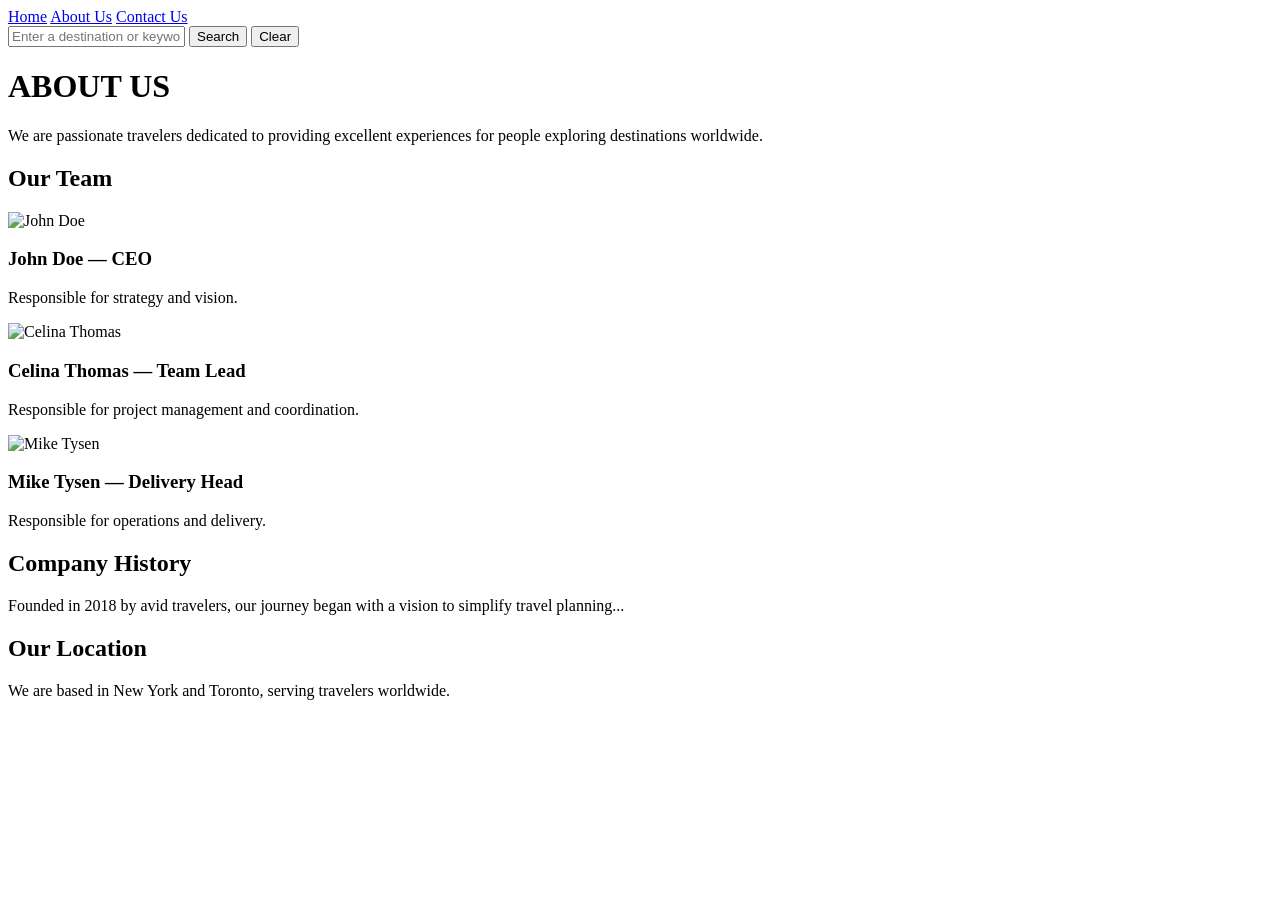
==== about.html @ 3fad2ee5 "Add files via upload" ====
<!DOCTYPE html>
<html lang="en">
<head>
  <meta charset="UTF-8">
  <title>About Us</title>
  <link rel="stylesheet" href="css/style.css">
</head>
<body>
  <nav>
  <a href="index.html" class="active">Home</a>
  <a href="about.html">About Us</a>
  <a href="contact.html">Contact Us</a>

  <div class="search-bar">
    <input type="text" placeholder="Enter a destination or keyword">
    <button onclick="searchDestination()">Search</button>
    <button onclick="clearSearch()">Clear</button>
  </div>
</nav>


  <header class="hero">
    <h1>ABOUT US</h1>
    <p>We are passionate travelers dedicated to providing excellent experiences for people exploring destinations worldwide.</p>
  </header>


  <section class="team">
    <h2>Our Team</h2>
    <div class="member">
      <img src="images/john.jpg" alt="John Doe">
      <h3>John Doe — CEO</h3>
      <p>Responsible for strategy and vision.</p>
    </div>
    <div class="member">
      <img src="images/celina.jpg" alt="Celina Thomas">
      <h3>Celina Thomas — Team Lead</h3>
      <p>Responsible for project management and coordination.</p>
    </div>
    <div class="member">
      <img src="images/mike.jpg" alt="Mike Tysen">
      <h3>Mike Tysen — Delivery Head</h3>
      <p>Responsible for operations and delivery.</p>
    </div>
  </section>

  <section class="history">
    <h2>Company History</h2>
    <p>Founded in 2018 by avid travelers, our journey began with a vision to simplify travel planning...</p>
  </section>

  <section class="location">
    <h2>Our Location</h2>
    <p>We are based in New York and Toronto, serving travelers worldwide.</p>
  </section>

  <script src="js/script.js"></script>
</body>
</html>
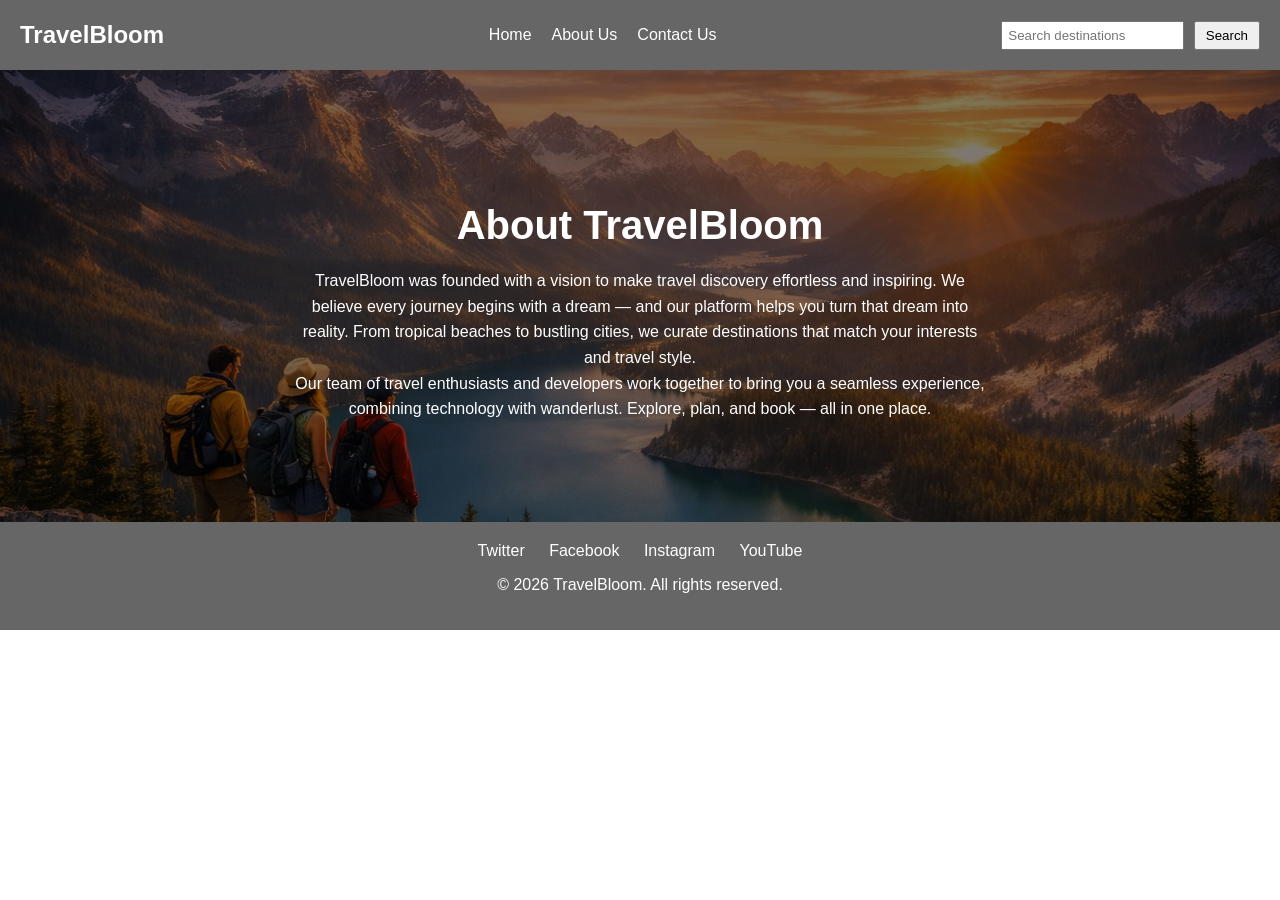
==== commit d687f04e: "Add files via upload" ====
--- a/about.html
+++ b/about.html
@@ -2,58 +2,50 @@
 <html lang="en">
 <head>
   <meta charset="UTF-8">
-  <title>About Us</title>
-  <link rel="stylesheet" href="css/style.css">
+  <meta name="viewport" content="width=device-width, initial-scale=1.0">
+  <title>About Us | TravelBloom</title>
+  <link rel="stylesheet" href="style.css">
 </head>
 <body>
-  <nav>
-  <a href="index.html" class="active">Home</a>
-  <a href="about.html">About Us</a>
-  <a href="contact.html">Contact Us</a>
-
-  <div class="search-bar">
-    <input type="text" placeholder="Enter a destination or keyword">
-    <button onclick="searchDestination()">Search</button>
-    <button onclick="clearSearch()">Clear</button>
-  </div>
-</nav>
-
-
-  <header class="hero">
-    <h1>ABOUT US</h1>
-    <p>We are passionate travelers dedicated to providing excellent experiences for people exploring destinations worldwide.</p>
+  <!-- Navigation Bar -->
+  <header>
+    <nav class="navbar">
+      <div class="logo">TravelBloom</div>
+      <ul class="nav-links">
+        <li><a href="index.html">Home</a></li>
+        <li><a href="about.html" class="active">About Us</a></li>
+        <li><a href="contact.html">Contact Us</a></li>
+      </ul>
+      <div class="search-bar">
+        <input type="text" placeholder="Search destinations">
+        <button>Search</button>
+      </div>
+    </nav>
   </header>
 
-
-  <section class="team">
-    <h2>Our Team</h2>
-    <div class="member">
-      <img src="images/john.jpg" alt="John Doe">
-      <h3>John Doe — CEO</h3>
-      <p>Responsible for strategy and vision.</p>
-    </div>
-    <div class="member">
-      <img src="images/celina.jpg" alt="Celina Thomas">
-      <h3>Celina Thomas — Team Lead</h3>
-      <p>Responsible for project management and coordination.</p>
-    </div>
-    <div class="member">
-      <img src="images/mike.jpg" alt="Mike Tysen">
-      <h3>Mike Tysen — Delivery Head</h3>
-      <p>Responsible for operations and delivery.</p>
-    </div>
+  <!-- About Section -->
+  <section class="hero about-hero">
+    <h1>About TravelBloom</h1>
+    <p>
+      TravelBloom was founded with a vision to make travel discovery effortless and inspiring. 
+      We believe every journey begins with a dream — and our platform helps you turn that dream into reality. 
+      From tropical beaches to bustling cities, we curate destinations that match your interests and travel style.
+    </p>
+    <p>
+      Our team of travel enthusiasts and developers work together to bring you a seamless experience, 
+      combining technology with wanderlust. Explore, plan, and book — all in one place.
+    </p>
   </section>
 
-  <section class="history">
-    <h2>Company History</h2>
-    <p>Founded in 2018 by avid travelers, our journey began with a vision to simplify travel planning...</p>
-  </section>
-
-  <section class="location">
-    <h2>Our Location</h2>
-    <p>We are based in New York and Toronto, serving travelers worldwide.</p>
-  </section>
-
-  <script src="js/script.js"></script>
+  <!-- Footer -->
+  <footer>
+    <div class="social-icons">
+      <a href="#">Twitter</a>
+      <a href="#">Facebook</a>
+      <a href="#">Instagram</a>
+      <a href="#">YouTube</a>
+    </div>
+    <p>&copy; 2026 TravelBloom. All rights reserved.</p>
+  </footer>
 </body>
 </html>
--- a/style.css
+++ b/style.css
@@ -0,0 +1,205 @@
+/* style.css */
+body {
+  margin: 0;
+  font-family: Arial, sans-serif;
+  background: url('background.jpg') no-repeat center center/cover;
+  color: #fff;
+}
+
+.navbar {
+  display: flex;
+  justify-content: space-between;
+  align-items: center;
+  background: rgba(0,0,0,0.6);
+  padding: 10px 20px;
+}
+
+.navbar .logo {
+  font-size: 1.5em;
+  font-weight: bold;
+}
+
+.nav-links {
+  list-style: none;
+  display: flex;
+  gap: 20px;
+}
+
+.nav-links li a {
+  color: #fff;
+  text-decoration: none;
+}
+
+.search-bar input {
+  padding: 5px;
+}
+
+.search-bar button {
+  margin-left: 5px;
+  padding: 5px 10px;
+  cursor: pointer;
+}
+
+.hero {
+  text-align: center;
+  padding: 100px 20px;
+  background: rgba(0,0,0,0.5);
+}
+
+.hero h1 {
+  font-size: 3em;
+  margin-bottom: 20px;
+}
+
+.hero p {
+  max-width: 700px;
+  margin: auto;
+  line-height: 1.6;
+}
+
+.book-btn {
+  margin-top: 20px;
+  padding: 10px 20px;
+  background: green;
+  border: none;
+  color: #fff;
+  cursor: pointer;
+  font-size: 1em;
+}
+
+.results {
+  padding: 40px;
+  background: rgba(0,0,0,0.7);
+}
+
+footer {
+  text-align: center;
+  padding: 20px;
+  background: rgba(0,0,0,0.6);
+}
+
+.social-icons a {
+  margin: 0 10px;
+  color: #fff;
+  text-decoration: none;
+}
+.search-bar select {
+  padding: 5px;
+  margin-left: 10px;
+  border-radius: 5px;
+  border: none;
+  cursor: pointer;
+}
+
+.result-card {
+  margin: 15px auto;
+  padding: 20px;
+  border-radius: 10px;
+  background: #fff;
+  max-width: 500px;
+  text-align: center;
+}
+
+.result-card img {
+  width: 100%;
+  height: auto;
+  border-radius: 8px;
+  margin-bottom: 10px;
+}
+.about-hero, .contact-hero {
+  background: rgba(0,0,0,0.5);
+  color: #fff;
+  text-align: center;
+  padding: 100px 20px;
+}
+
+.about-hero h1, .contact-hero h1 {
+  font-size: 2.5em;
+  margin-bottom: 20px;
+}
+
+.about-hero p, .contact-hero p {
+  max-width: 700px;
+  margin: auto;
+  line-height: 1.6;
+}
+
+.contact-hero form {
+  max-width: 500px;
+  margin: 30px auto;
+  display: flex;
+  flex-direction: column;
+  gap: 15px;
+}
+
+.contact-hero input, .contact-hero textarea {
+  padding: 10px;
+  border-radius: 5px;
+  border: none;
+}
+
+.contact-hero button {
+  background: green;
+  color: #fff;
+  padding: 10px;
+  border: none;
+  cursor: pointer;
+}
+.hero {
+  background: url("contact.png") no-repeat center center/cover;
+  color: #fff;
+  text-align: center;
+  padding: 100px 20px;
+
+}
+.contact-hero::before {
+  content: "";
+  position: absolute;
+  top: 0; left: 0;
+  width: 100%; height: 100%;
+  background: rgba(0,0,0,0.5);
+  z-index: 1;
+}
+.contact-hero * {
+  position: relative;
+  z-index: 2;
+}
+.contact-hero {
+  position: relative;
+  background: url(contact.png) no-repeat center center/cover;
+  color: #fff;
+  text-align: center;
+  padding: 100px 20px;
+}
+.contact-hero::before {
+  content: "";
+  position: absolute;
+  top: 0; left: 0;
+  width: 100%; height: 100%;
+  background: rgba(0,0,0,0.5);
+  z-index: 1;
+}
+.contact-hero * {
+  position: relative;
+  z-index: 2;
+}
+
+.about-hero {
+  position: relative;
+  background: url('contact.png') no-repeat center center/cover;
+  color: #fff;
+  text-align: center;
+  padding: 100px 20px;
+}
+.about-hero::before {
+  content: "";
+  position: absolute;
+  top: 0; left: 0;
+  width: 100%; height: 100%;
+  background: rgba(0,0,0,0.5);
+  z-index: 1;
+}
+.about-hero * {
+  position: relative;
+  z-index: 2;
+}
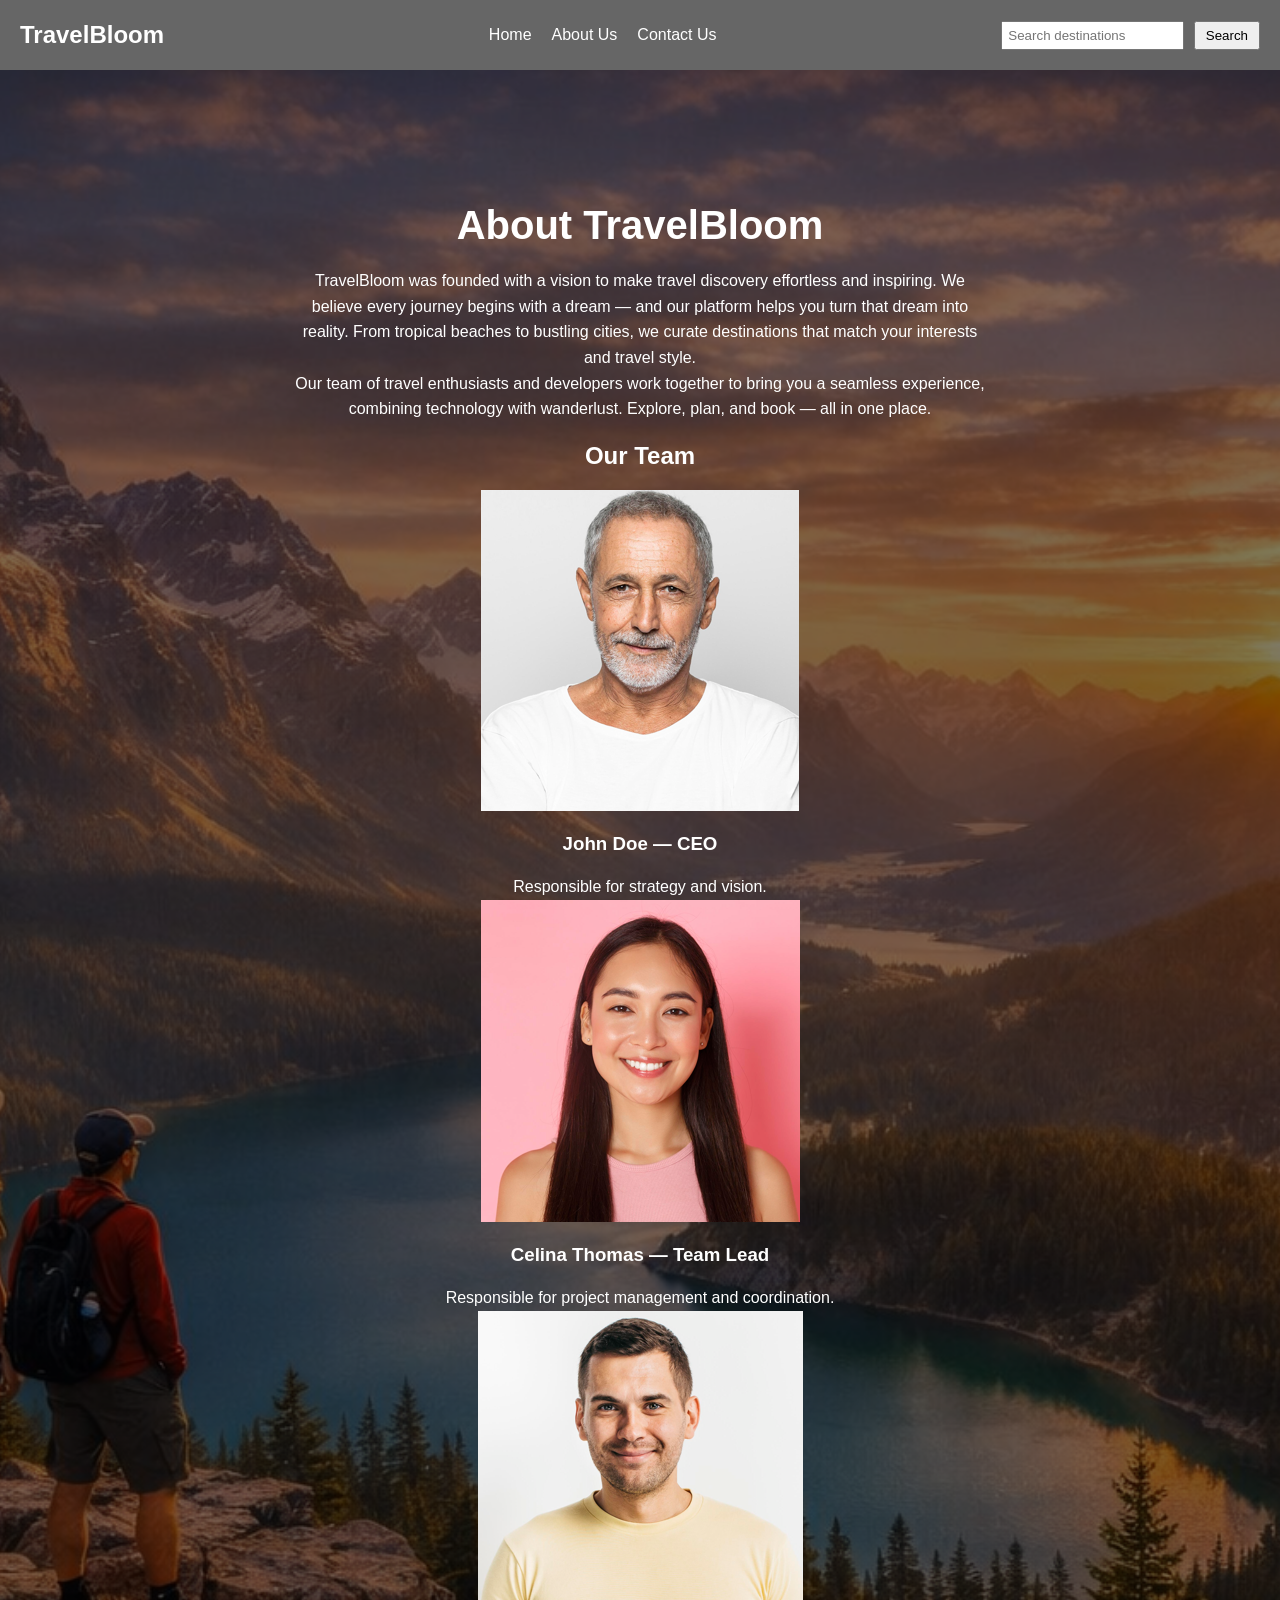
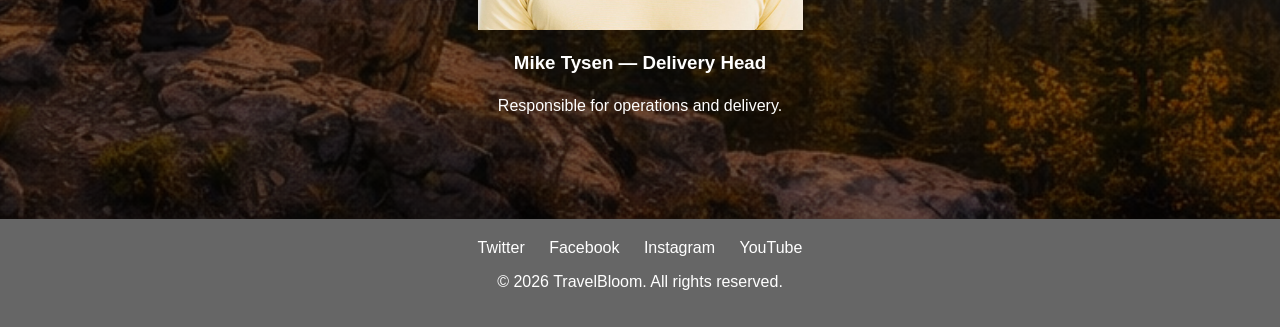
==== commit 411defb9: "Add files via upload" ====
--- a/about.html
+++ b/about.html
@@ -35,6 +35,26 @@
       Our team of travel enthusiasts and developers work together to bring you a seamless experience, 
       combining technology with wanderlust. Explore, plan, and book — all in one place.
     </p>
+	
+	
+	<section class="team">
+    <h2>Our Team</h2>
+    <div class="member">
+      <img src="john.png" alt="John Doe">
+      <h3>John Doe — CEO</h3>
+      <p>Responsible for strategy and vision.</p>
+    </div>
+    <div class="member">
+      <img src="celina.png" alt="Celina Thomas">
+      <h3>Celina Thomas — Team Lead</h3>
+      <p>Responsible for project management and coordination.</p>
+    </div>
+    <div class="member">
+      <img src="mike.png" alt="Mike Tysen">
+      <h3>Mike Tysen — Delivery Head</h3>
+      <p>Responsible for operations and delivery.</p>
+    </div>
+  </section>
   </section>
 
   <!-- Footer -->
